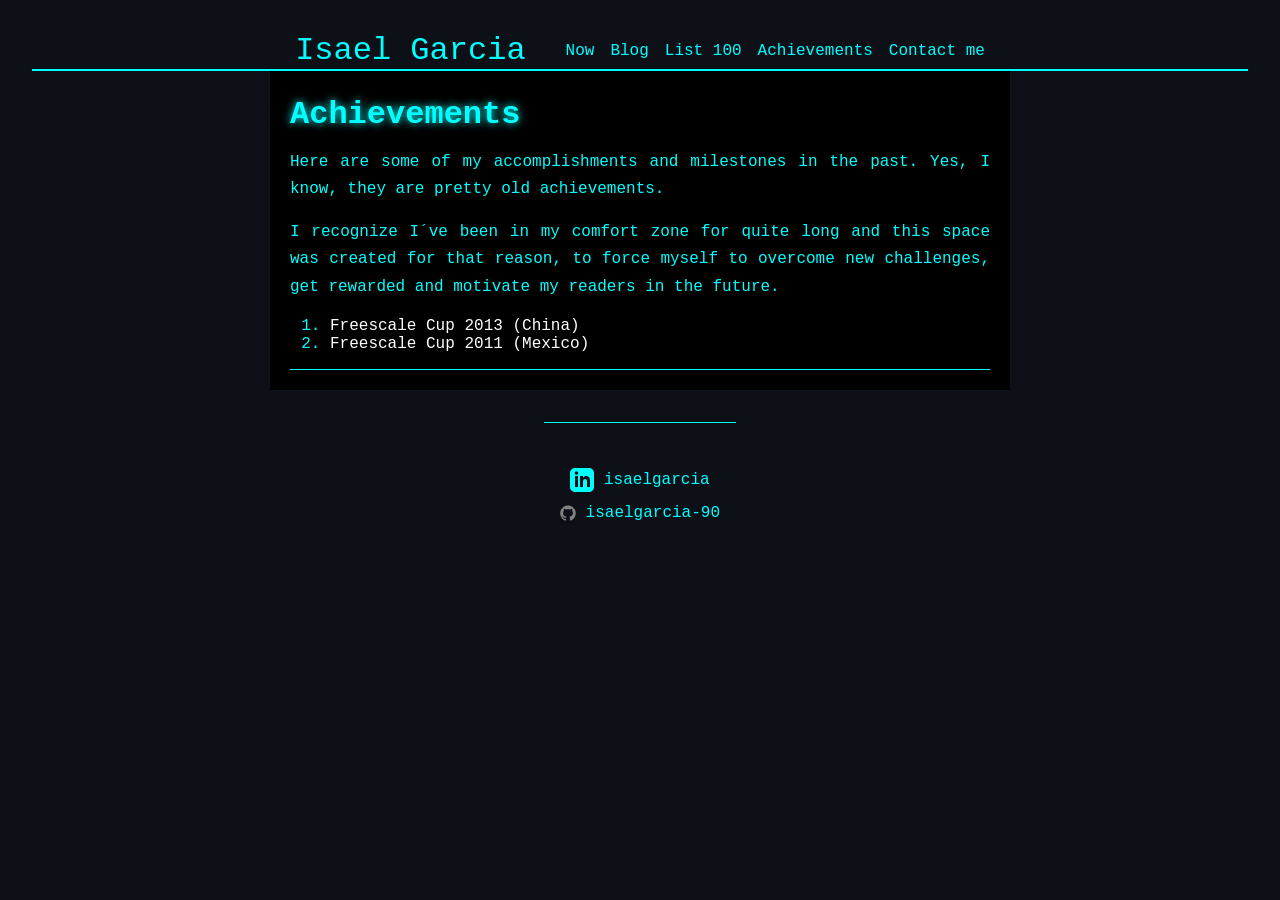
==== achievements/index.html @ 6248a632 "Update portfolio website www.garciaisael.com" ====
<!DOCTYPE html>
<html lang="en">
<head>
  <meta charset="UTF-8" />
  <meta name="viewport" content="width=device-width, initial-scale=1.0" /> <!--essential for responsive web design-->
  <title>Achievements</title>  
  <link rel="stylesheet" href="../css/style.css">
</head>
<body>

  <header class="site-header" role="banner">
    <div class="wrapper">
      <a class="site-title" href="../">Isael Garcia</a>
        <nav class="site-nav">
          <input type="checkbox" id="nav-trigger">
          <label for="nav-trigger" class="menu-btn">
            ☰
          </label>
          <div class="nav-links">            
                <a class="page-link" href="../now/">Now</a>                
                <a class="page-link" href="../blog/">Blog</a>                
                <a class="page-link" href="../list-100/">List 100</a>
                <a class="page-link" href="../achievements/">Achievements</a>
                <a class="page-link" href="../contact/">Contact me</a>
          </div>
        </nav>
    </div>
  </header>

  <main class="page-content" aria-label="Content">
    <div class="wrapper">
      <article class="post">

        <header class="post-header">
          <h1 class="post-title">Achievements</h1>
        </header>

        <div class="post-content">
          <p>Here are some of my accomplishments and milestones in the past. Yes, I know, they are pretty old achievements.</p>

          <p>I recognize I´ve been in my comfort zone for quite long and this space was created for that reason,
            to force myself to overcome new challenges, get rewarded and motivate my readers in the future.
          </p>

          <ol>
            <li><a href="../assets/doc/EXTRACTED_GACETA_POLITÉCNICA_2013.pdf">Freescale Cup 2013 (China)</a></li>
            <li><a href="../assets/doc/EXTRACTED_GACETA_POLITÉCNICA_2011.pdf">Freescale Cup 2011 (Mexico)</a></li>
          </ol>  

        </div>
        
      </article>
    </div>
  </main>


  <footer class="site-footer">

    <div class="wrapper">
      <div class="footer-col-wrapper">
        <div class="footer-col footer-col-1">
          <ul class="contact-list">              
            
            <li>
              <a href="https://www.linkedin.com/in/isael-g-11882571/"><span class="icon icon--linkedin"><svg xmlns="http://www.w3.org/2000/svg" width="24" height="24" viewBox="0 0 24 24"><path d="M19 0h-14c-2.761 0-5 2.239-5 5v14c0 2.761 2.239 5 5 5h14c2.762 0 5-2.239 5-5v-14c0-2.761-2.238-5-5-5zm-11 19h-3v-11h3v11zm-1.5-12.268c-.966 0-1.75-.79-1.75-1.764s.784-1.764 1.75-1.764 1.75.79 1.75 1.764-.783 1.764-1.75 1.764zm13.5 12.268h-3v-5.604c0-3.368-4-3.113-4 0v5.604h-3v-11h3v1.765c1.396-2.586 7-2.777 7 2.476v6.759z"></path></svg></span><span class="username">isaelgarcia</span></a>
            </li>
            
            <li>
              <a href="https://github.com/isaelgarcia-90"><span class="icon icon--github"><svg viewBox="0 0 16 16" width="16px" height="16px"><path fill="#828282" d="M7.999,0.431c-4.285,0-7.76,3.474-7.76,7.761 c0,3.428,2.223,6.337,5.307,7.363c0.388,0.071,0.53-0.168,0.53-0.374c0-0.184-0.007-0.672-0.01-1.32 c-2.159,0.469-2.614-1.04-2.614-1.04c-0.353-0.896-0.862-1.135-0.862-1.135c-0.705-0.481,0.053-0.472,0.053-0.472 c0.779,0.055,1.189,0.8,1.189,0.8c0.692,1.186,1.816,0.843,2.258,0.645c0.071-0.502,0.271-0.843,0.493-1.037 C4.86,11.425,3.049,10.76,3.049,7.786c0-0.847,0.302-1.54,0.799-2.082C3.768,5.507,3.501,4.718,3.924,3.65 c0,0,0.652-0.209,2.134,0.796C6.677,4.273,7.34,4.187,8,4.184c0.659,0.003,1.323,0.089,1.943,0.261 c1.482-1.004,2.132-0.796,2.132-0.796c0.423,1.068,0.157,1.857,0.077,2.054c0.497,0.542,0.798,1.235,0.798,2.082 c0,2.981-1.814,3.637-3.543,3.829c0.279,0.24,0.527,0.713,0.527,1.437c0,1.037-0.01,1.874-0.01,2.129 c0,0.208,0.14,0.449,0.534,0.373c3.081-1.028,5.302-3.935,5.302-7.362C15.76,3.906,12.285,0.431,7.999,0.431z"></path></svg>
              </span><span class="username">isaelgarcia-90</span></a>
            </li>
            
          </ul>
        </div>
      </div>

    </div>

  </footer>

</body>
</html>
---- css/style.css ----
main{
    color: #00ffff;
    background-color: black;
    margin: 0px;
    padding: 20px;
}
.site-header {
  width: 100%;
  padding: 0px;
  margin: 0px;
  background: #0d1117;
  border-bottom: 1px solid #00ffff;
}

.wrapper {
  display: flex;
  justify-content: space-between;
  align-items: center;
  border: #00ffff solid 1px;
  border-top: none;
  border-left: none;
  border-right: none;
}

.site-title {
  color: #00ffff;
  text-decoration: none;
  font-size: 2rem;
  margin-left: auto;
  margin-right: 20px;
}
.site-title:hover {
  text-decoration: underline;
  color: #00ffff;
}

.site-nav {
  position: relative;
  margin-left: 20px;
  margin-right: auto;
}

.nav-links {
  display: flex;
  gap: 1rem;
}

.nav-links a {
  color: #00ffff;
  text-decoration: none;/* Removes the underline */
}

.nav-links a:hover {
  text-decoration: underline;
  color: #00ffff;
}

.menu-btn {
  display: none;
  font-size: 2rem;
  color: #00ffff;
  cursor: pointer;
}

#nav-trigger {
  display: none;
}

/*
This is what enables:
-hamburger menu
-mobile dropdown
-responsive behavior
*/
@media (max-width: 768px) {

  .menu-btn {
    display: block;
  }

  .nav-links {
    display: none;
    flex-direction: column;
    position: absolute;
    top: 50px;
    right: 0;
    background: #0d1117;
    padding: 1rem;
    border: 1px solid #00ffff;
  }

  #nav-trigger:checked ~ .nav-links {
    display: flex;
  }
}


/* =========================
   FOOTER
========================= */

.site-footer {
  background-color: #0d1117;
  color: #00ffff;
  border-top: 1px solid #00ffff;
  padding: 2rem 1rem;
}

.site-footer .wrapper {
  display: flex;
  justify-content: center;
  align-items: center;
  border: none; /* removes inherited wrapper border */
}

.footer-col-wrapper {
  width: 100%;
  display: flex;
  justify-content: center;
  align-items: center;
}

.footer-col {
  text-align: center;
}

/* Contact list */
.contact-list {
  list-style: none;
  padding: 0;
  margin: 0;
}

.contact-list li {
  margin: 0.8rem 0;
}

/* Footer links */
.contact-list a {
  display: inline-flex;
  align-items: center;
  gap: 0.6rem;
  color: #00ffff;
  text-decoration: none;
  transition: opacity 0.2s ease;
}

.contact-list a:hover {
  text-decoration: underline;
  opacity: 0.85;
}

/* SVG icons */
.icon svg {
  fill: #00ffff;
  vertical-align: middle;
}

/* Username text */
.username {
  font-size: 1rem;
  color: #00ffff;
}

/* =========================
   MOBILE
========================= */

@media (max-width: 768px) {

  .site-footer {
    padding: 1.5rem 1rem;
  }

  .contact-list a {
    font-size: 0.95rem;
  }

  .icon svg {
    width: 20px;
    height: 20px;
  }
}





:root {
    --bg: #0d1117;
    --text: #00ffff;
    --accent: #00ffff;
    --error: #ff4d4d;
  }

  body {
    font-family: "Courier New", monospace;
    margin: 0;
    background: var(--bg);
    color: var(--text);
    display: flex;
    flex-direction: column;
    align-items: center;
    padding: 2rem;
  }

  h1 {
    font-size: 2rem;
    margin: 0.3rem 0;
    color: var(--accent);
    text-shadow: 0 0 8px var(--accent);
  }

  p {
    font-size: 1rem;
    color: #00ffff;
    text-align: center;
    max-width: 700px;
    line-height: 1.5;
  }

  /* Typing Game */
  #game {
    text-align: center;
    margin-bottom: 1.5rem;
  }

  #command {
    font-size: 1.1rem;
    color: var(--accent);
    margin-bottom: 10px;
  }

  #input {
    background: transparent;
    border: 1px solid var(--accent);
    color: var(--text);
    padding: 6px 8px;
    outline: none;
    width: 260px;
    text-align: center;
  }

  #input::placeholder {
    color: #146c6c;
    font-size: 0.9rem;
  }

  /* Shake animation */
  @keyframes shake {
    0%, 100% { transform: translateX(0); }
    20%, 60% { transform: translateX(-5px); }
    40%, 80% { transform: translateX(5px); }
  }

  .shake {
    animation: shake 0.4s;
  }

  #hint {
    font-size: 0.85rem;
    color: #00ffff;
    margin-top: 6px;
    font-style: italic;
  }

  #result {
    height: 1.2em;
    margin-top: 6px;
  }

  .success { color: var(--accent); }
  .fail { color: var(--error); }

  @keyframes spin { to { transform: rotate(360deg); } }


  footer {
    margin-top: 2rem;
    font-size: 0.9rem;
    color: #00ffff;
    text-align: center;
  }

  footer a {
    color: #00ffff !important;
    text-decoration: none;
  }

  footer a:hover {
    text-decoration: underline;
  }


/* Responsive Video Wrapper */
.video-wrapper {
  display: flex;
  justify-content: center;
  margin: 1.2rem auto 1.8rem auto;
  animation: fadeIn 1.2s ease-in-out;
  width: 100%;
}

/* Responsive adaptive video box */
.responsive-video {

  width: min(400px, 80vw);   /* Desktop: 400px, Mobile: scales down */
  aspect-ratio: 16 / 9;      /* Landscape */
  border: 1px solid var(--accent);
  border-radius: 12px;
  overflow: hidden;
  box-shadow: 0 0 18px rgba(0, 255, 159, 0.25);
  cursor: pointer;
  transition: transform 0.25s ease, box-shadow 0.25s ease;
  background: #020804;
}

.responsive-video:hover {
  transform: scale(1.03);
  box-shadow: 0 0 32px rgba(0, 255, 159, 0.45);
}

.responsive-video video {
  width: 100%;
  height: 100%;
  object-fit: cover;
}

@keyframes fadeIn {
  from {
    opacity: 0;
    transform: translateY(10px);
  }
  to {
    opacity: 1;
    transform: translateY(0);
  }
}


/* =========================
   GLOBAL LINK COLORS
========================= */

a {
  color: white;
  text-decoration: none;
}

a:visited {
  color:  white;;
}

a:hover {
  color:  white;;
  text-decoration: underline;
}

a:active {
  color:  white;;
}


/* =========================
   MAIN TEXT JUSTIFICATION
========================= */

main p {
  text-align: justify;
  line-height: 1.7;
}
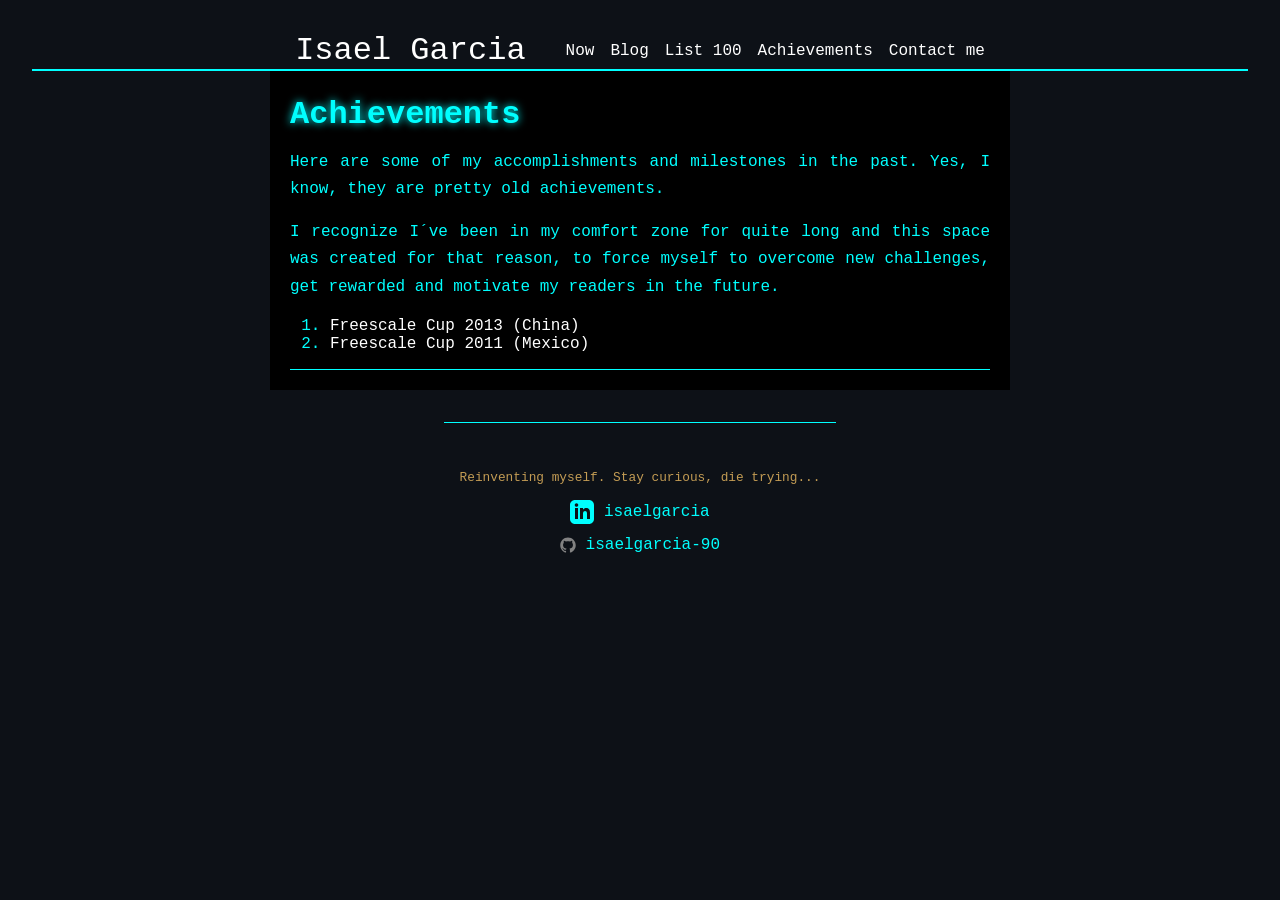
==== commit a4585cc4: "Update all html files content and style" ====
--- a/achievements/index.html
+++ b/achievements/index.html
@@ -61,6 +61,10 @@
         <div class="footer-col footer-col-1">
           <ul class="contact-list">              
             
+            <p style="font-size:0.8rem;color:#c39c54;text-align:center;">
+              Reinventing myself. Stay curious, die trying...
+            </p>
+            
             <li>
               <a href="https://www.linkedin.com/in/isael-g-11882571/"><span class="icon icon--linkedin"><svg xmlns="http://www.w3.org/2000/svg" width="24" height="24" viewBox="0 0 24 24"><path d="M19 0h-14c-2.761 0-5 2.239-5 5v14c0 2.761 2.239 5 5 5h14c2.762 0 5-2.239 5-5v-14c0-2.761-2.238-5-5-5zm-11 19h-3v-11h3v11zm-1.5-12.268c-.966 0-1.75-.79-1.75-1.764s.784-1.764 1.75-1.764 1.75.79 1.75 1.764-.783 1.764-1.75 1.764zm13.5 12.268h-3v-5.604c0-3.368-4-3.113-4 0v5.604h-3v-11h3v1.765c1.396-2.586 7-2.777 7 2.476v6.759z"></path></svg></span><span class="username">isaelgarcia</span></a>
             </li>
--- a/css/style.css
+++ b/css/style.css
@@ -23,7 +23,7 @@
 }
 
 .site-title {
-  color: #00ffff;
+  color: #ffffff;
   text-decoration: none;
   font-size: 2rem;
   margin-left: auto;
@@ -46,7 +46,7 @@
 }
 
 .nav-links a {
-  color: #00ffff;
+  color: #ffffff;
   text-decoration: none;/* Removes the underline */
 }
 
@@ -227,7 +227,8 @@
 
   #command {
     font-size: 1.1rem;
-    color: var(--accent);
+    /*color: var(--accent);*/
+    color:#c39c54;
     margin-bottom: 10px;
   }
 
@@ -259,7 +260,7 @@
 
   #hint {
     font-size: 0.85rem;
-    color: #00ffff;
+    color: #c39c54;
     margin-top: 6px;
     font-style: italic;
   }
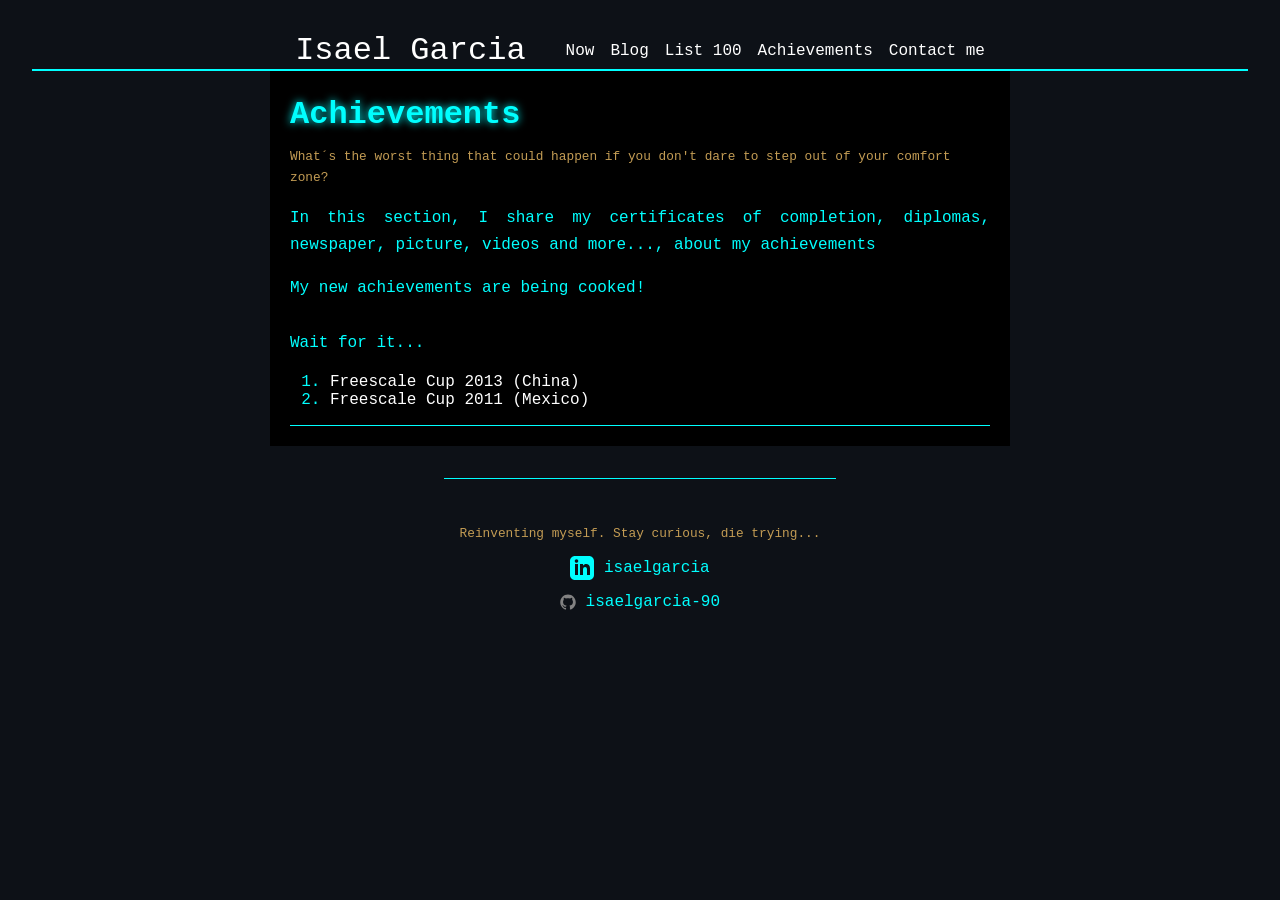
==== commit 2ca5e883: "Update Achievements section" ====
--- a/achievements/index.html
+++ b/achievements/index.html
@@ -36,10 +36,16 @@
         </header>
 
         <div class="post-content">
-          <p>Here are some of my accomplishments and milestones in the past. Yes, I know, they are pretty old achievements.</p>
+          <p style="font-size:0.8rem;color:#c39c54;text-align:Left;">
+              What´s the worst thing that could happen if you don't dare
+              to step out of your comfort zone?
+          </p>
+          <p> In this section, I share my certificates of completion, diplomas,
+            newspaper, picture, videos and more..., about my achievements</p>
 
-          <p>I recognize I´ve been in my comfort zone for quite long and this space was created for that reason,
-            to force myself to overcome new challenges, get rewarded and motivate my readers in the future.
+          <p>My new achievements are being cooked!
+            <br><br>
+            Wait for it...
           </p>
 
           <ol>
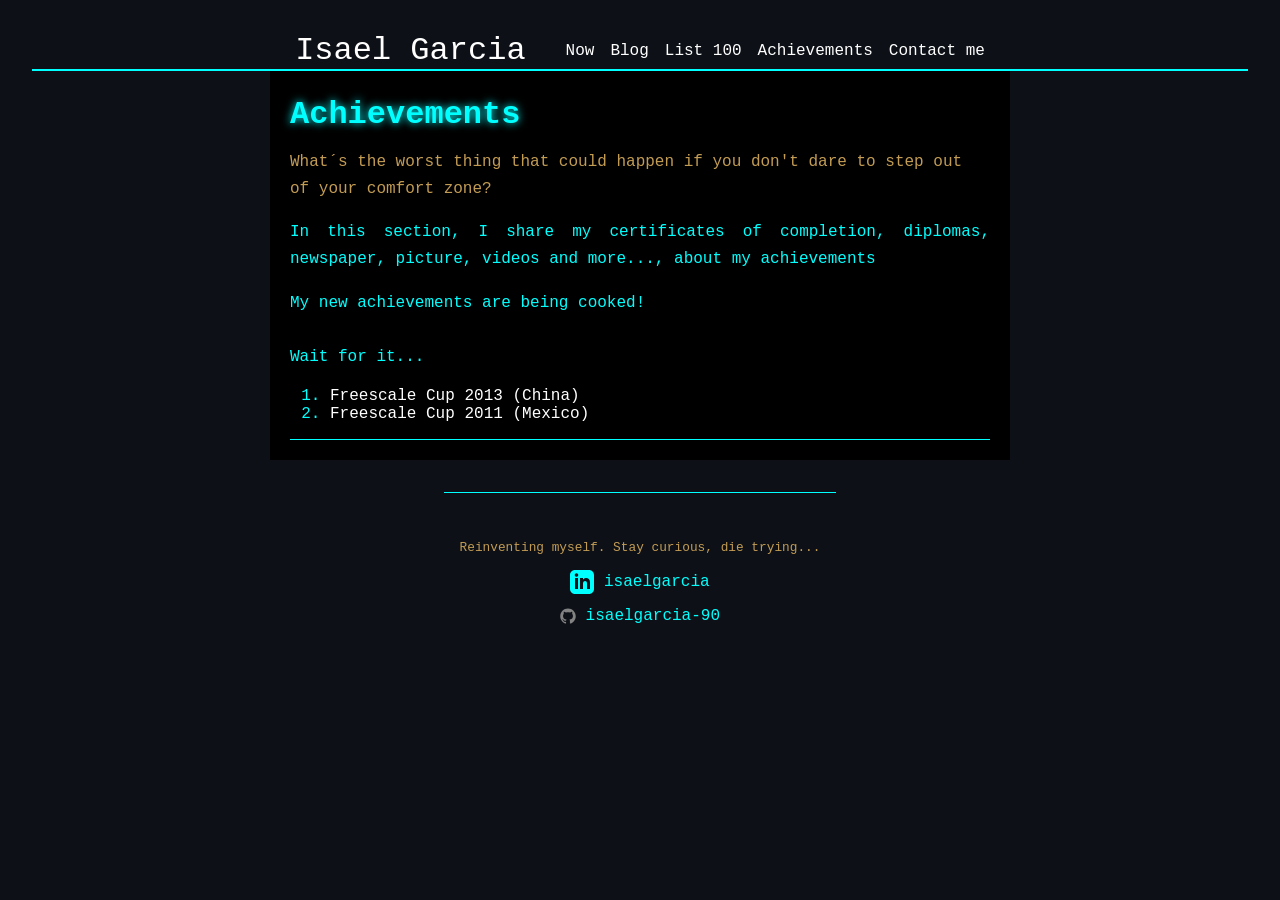
==== commit 2f520a0f: "Change font size on Achievements section" ====
--- a/achievements/index.html
+++ b/achievements/index.html
@@ -36,7 +36,7 @@
         </header>
 
         <div class="post-content">
-          <p style="font-size:0.8rem;color:#c39c54;text-align:Left;">
+          <p style="color:#c39c54;text-align:Left;">
               What´s the worst thing that could happen if you don't dare
               to step out of your comfort zone?
           </p>
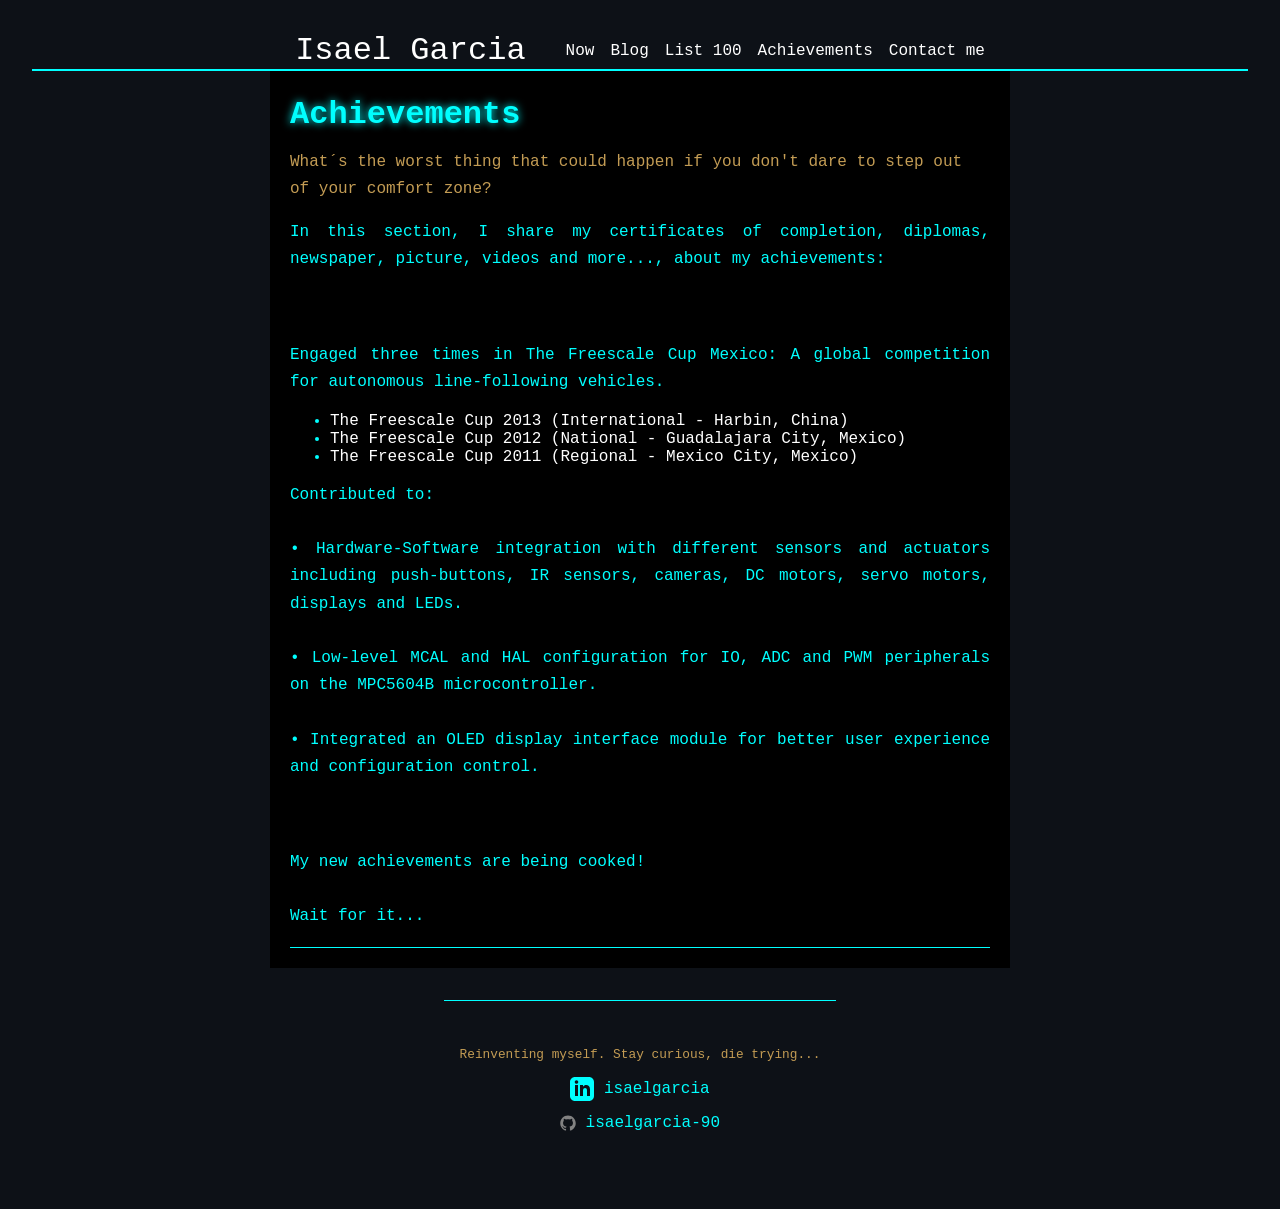
==== commit 13bb7dd2: "Modify Achievements to describe The Freescale Cup in detail" ====
--- a/achievements/index.html
+++ b/achievements/index.html
@@ -37,21 +37,40 @@
 
         <div class="post-content">
           <p style="color:#c39c54;text-align:Left;">
-              What´s the worst thing that could happen if you don't dare
-              to step out of your comfort zone?
+            What´s the worst thing that could happen if you don't dare
+            to step out of your comfort zone?
           </p>
-          <p> In this section, I share my certificates of completion, diplomas,
-            newspaper, picture, videos and more..., about my achievements</p>
+          <p>
+            In this section, I share my certificates of completion, diplomas,
+            newspaper, picture, videos and more..., about my achievements:
+          </p>
+          
+          <br><br>
 
+          <p>
+            Engaged three times in The Freescale Cup Mexico: A global competition for autonomous line-following vehicles.
+          </p>
+
+          <ul>
+            <li><a href="https://youtu.be/5SNJoIwHRaU">The Freescale Cup 2013 (International - Harbin, China)</a></li>
+            <li><a href="../assets/doc/EXTRACTED_GACETA_POLITÉCNICA_2013.pdf">The Freescale Cup 2012 (National - Guadalajara City, Mexico)</a></li>
+            <li><a href="../assets/doc/EXTRACTED_GACETA_POLITÉCNICA_2011.pdf">The Freescale Cup 2011 (Regional - Mexico City, Mexico)</a></li>
+          </ul> 
+
+          <p>
+            Contributed to:
+          <br><br>
+            •	Hardware-Software integration with different sensors and actuators including push-buttons, IR sensors, cameras, DC motors, servo motors, displays and LEDs.
+          <br><br>
+            •	Low-level MCAL and HAL configuration for IO, ADC and PWM peripherals on the MPC5604B microcontroller.
+          <br><br>
+            •	Integrated an OLED display interface module for better user experience and configuration control.
+          </p>
+          <br><br>
           <p>My new achievements are being cooked!
             <br><br>
             Wait for it...
           </p>
-
-          <ol>
-            <li><a href="../assets/doc/EXTRACTED_GACETA_POLITÉCNICA_2013.pdf">Freescale Cup 2013 (China)</a></li>
-            <li><a href="../assets/doc/EXTRACTED_GACETA_POLITÉCNICA_2011.pdf">Freescale Cup 2011 (Mexico)</a></li>
-          </ol>  
 
         </div>
         
